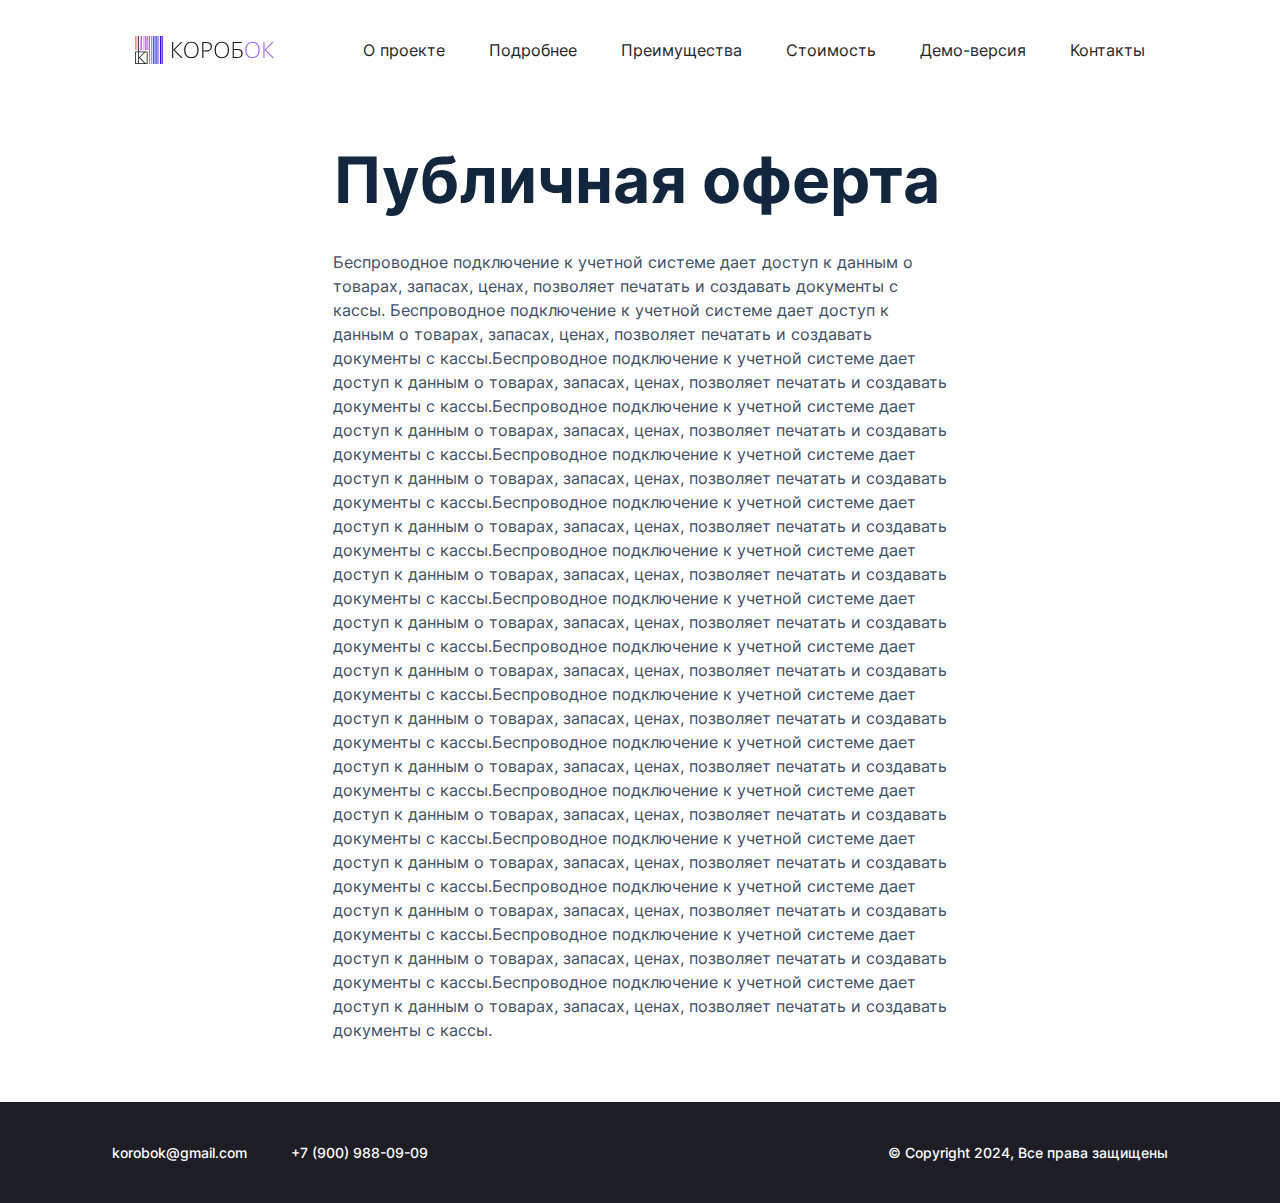
==== offer.html @ b5f3593e "2024/04/10 - offer page + scripts + slight animation" ====
<!DOCTYPE html>
<html lang="ru">
<head>
    <meta charset="UTF-8">
    <meta name="viewport" content="width=device-width, initial-scale=1.0, maximum-scale=1.0, user-scalable=no">
    <title>Korobok.net - Публичная оферта</title>
    <link rel="stylesheet" href="css/styles.css" >
</head>
<body>
    <div class="wrapper">
        <header class="header header_offer">
            <a href="index.html" title="На главную">
                <div class="logo logo_offer"></div>
            </a>
            <nav class="nav">
                <div class="menu-main menu-main_offer">
                    <ul class="menu-main__items">
                        <li class="menu-main__item">
                            <a class="menu-main__link" href="index.html#our-project-purpose" title="О проекте">
                                О проекте
                            </a>
                        </li>
                        <li class="menu-main__item">
                            <a class="menu-main__link" href="index.html#what-else" title="Подробнее">
                                Подробнее
                            </a>
                        </li>
                        <li class="menu-main__item">
                            <a class="menu-main__link" href="index.html#what-lies-in" title="Преимущества">
                                Преимущества
                            </a>
                        </li>
                        <li class="menu-main__item">
                            <a class="menu-main__link" href="index.html#rates" title="Стоимость">
                                Стоимость
                            </a>
                        </li>
                        <li class="menu-main__item">
                            <a class="menu-main__link" href="index.html#demo" title="Демо-версия">
                               Демо-версия
                            </a>
                        </li>
                        <li class="menu-main__item">
                            <a class="menu-main__link" href="index.html#contacts" title="Контакты">
                                Контакты
                            </a>
                        </li>
                    </ul>
                </div>
            </nav>
        </header>        
        <main class="main">
            <section class="offer">
                <h1 class="h1 offer__heading">
                    Публичная оферта
                </h1>
                <p class="offer__text">
                    Беспроводное подключение к учетной системе дает доступ к данным о  товарах, запасах, ценах, позволяет печатать и создавать документы с  кассы. Беспроводное подключение к учетной системе дает доступ к данным о  товарах, запасах, ценах, позволяет печатать и создавать документы с  кассы.Беспроводное подключение к учетной системе дает доступ к данным о  товарах, запасах, ценах, позволяет печатать и создавать документы с  кассы.Беспроводное подключение к учетной системе дает доступ к данным о  товарах, запасах, ценах, позволяет печатать и создавать документы с  кассы.Беспроводное подключение к учетной системе дает доступ к данным о  товарах, запасах, ценах, позволяет печатать и создавать документы с  кассы.Беспроводное подключение к учетной системе дает доступ к данным о  товарах, запасах, ценах, позволяет печатать и создавать документы с  кассы.Беспроводное подключение к учетной системе дает доступ к данным о  товарах, запасах, ценах, позволяет печатать и создавать документы с  кассы.Беспроводное подключение к учетной системе дает доступ к данным о  товарах, запасах, ценах, позволяет печатать и создавать документы с  кассы.Беспроводное подключение к учетной системе дает доступ к данным о  товарах, запасах, ценах, позволяет печатать и создавать документы с  кассы.Беспроводное подключение к учетной системе дает доступ к данным о  товарах, запасах, ценах, позволяет печатать и создавать документы с  кассы.Беспроводное подключение к учетной системе дает доступ к данным о  товарах, запасах, ценах, позволяет печатать и создавать документы с  кассы.Беспроводное подключение к учетной системе дает доступ к данным о  товарах, запасах, ценах, позволяет печатать и создавать документы с  кассы.Беспроводное подключение к учетной системе дает доступ к данным о  товарах, запасах, ценах, позволяет печатать и создавать документы с  кассы.Беспроводное подключение к учетной системе дает доступ к данным о  товарах, запасах, ценах, позволяет печатать и создавать документы с  кассы.Беспроводное подключение к учетной системе дает доступ к данным о  товарах, запасах, ценах, позволяет печатать и создавать документы с  кассы.Беспроводное подключение к учетной системе дает доступ к данным о  товарах, запасах, ценах, позволяет печатать и создавать документы с  кассы.
                </p>
            </section>
        </main>
        <footer class="footer" id="contacts">
            <div class="footer__contacts">
                <a class="footer__email" href="mailto:korobok@gmail.com" title="E-mail: korobok@gmail.com">
                    korobok@gmail.com
                </a>
                <a class="footer__tel" href="tel:+79009880909" title="Телефон: +7 (900) 988-09-09">
                    +7 (900) 988-09-09
                </a>

            </div>
            <div class="footer__copyright">
                &copy; Copyright 2024, Все права защищены
            </div>
        </footer>
    </div>
</body>
</html>
---- css/styles.css ----
@import "normalize.css";
@import "fonts.css";

html {
    scroll-behavior: smooth;
}

body {
    color: #3C4F65;
    font-family: Inter, /*Calibri, Segoe, "Segoe UI"*/ arial, sans-serif;
    font-size: 16px;
    font-weight: 400;
}

h1, h2, h3, h4, h5, h6 {
    margin: 0;
    padding: 0;
}

p {
    margin: 0;
}

.hidden {
    display: none !important;    
}

.noscroll {
    overflow: hidden;
}

.h1 {
    margin-bottom: 30px;

    color: #FFFFFF;
    font-size: 64px;
    font-weight: 700;

    line-height: 72.96px;
}

.h2 {
    color: #12263E;
    font-size: 48px;
    font-weight: 700;

    line-height: 60px;
}

.h3 {
    color: #12263E;
    font-size: 28px;
    font-weight: 700;

    line-height: 34px;
}

.h4 {
    color: #12263E;
    font-size: 20px;
    font-weight: 700;

    line-height: 24.2px;
}

.button {
    display: inline-block;
    padding: 25px 30px;

    color: #F5F5F5;
    font-size: 18px;
    font-weight: 600;

    line-height: 21.78px;
    text-decoration: none;

    border: none;
    border-radius: 10px;
    outline: none;

    background-color: #9A68FF;

    cursor: pointer;
}

.button:hover {
    background-color: #B089FF;

    transition: 0.3s all;
}

.list {
    margin: 0;
    padding: 0;

    list-style: none;
}

.list__item {
    display: flex;
    align-items: flex-start;    
}

.list__item::before {
    content: '';

    flex-grow: 0;
    flex-shrink: 0;

    width: 28px;
    height: 28px;
    margin-top: -5px;
    margin-right: 16px;
    background-image: url('../images/list-bullet.svg');  
    background-size: contain;
}

.wrapper {
    width: 100%;
    max-width: 1440px;
    margin: 0 auto;

    background-color: #CCCCCC;
}

.header {
    display: flex;
    justify-content: space-between;
    align-items: center;
    padding: 36px 135px;

    background-color: #2A007F;
}

.logo {
    display: block;
    width: 139px;
    height: 28px;

    background: url('../images/logo.svg');
}

.logo_offer {
    background: url('../images/logo-offer.svg');
}


/*
    ГЛАВНОЕ МЕНЮ
*/

.menu-main__items {
    display: flex;
    margin: 0;
    padding: 0;
    list-style: none;

    line-height: 20.8px;
}

.menu-main__item {
    margin-right: 44px;
}

.menu-main__item:nth-last-child(1) {
    margin-right: 0;
}

.menu-main__link {
    color: #FFFFFF;

    text-decoration: none;
}

.menu-main__link:hover {
    text-decoration: underline;
}


/*
    ЧТО ТАКОЕ КОРОБОК?
*/

.what-is-korobok {
    display: flex;
    height: 730px;

    background: url(../images/background-top.png) no-repeat;
    background-color: #FEFEFE;

    overflow: hidden;
}

.what-is-korobok__content {
    width: 50%;
    padding: 100px 135px 0;

    white-space: normal;
}
.what-is-korobok__screenshot {
    width: 50%;
}

.what-is-korobok__text {
    margin-bottom: 30px;

    color: #FFFFFF;
    font-size: 18px;

    line-height: 23.4px;
}

.what-is-korobok__screenshot {
    position: relative;
}

.what-is-korobok__screenshot .screenshot__image {
    position: absolute;
    width: 850px;
    height: 580px;
    margin-top: 48px;
    margin-right: -142px;

    box-shadow: 30px 60px 42px 0px #00000016;
    
    z-index: 2;
}

.what-is-korobok__screenshot .screenshot__decoration {
    position: absolute;
    left: -53px;
    bottom: 40px;
    z-index: 1;
}

/*
    НАШ ПРОЕКТ НУЖЕН
*/

.our-project-purpose {
    padding: 62px 135px 50px;

    background-color: #FEFEFE;
}

.our-project-purpose__heading {
    margin-bottom: 40px;
}

.our-project-purpose__content {
    display: flex;
    align-items: flex-start;
}

.our-project-purpose__card {
    width: 25%;
    margin-right: 88px;
}

.our-project-purpose__card:nth-last-child(1) {
    margin-right: 0;
}

.our-project-purpose__card .card__title {
    margin-bottom: 15px;
}

.our-project-purpose__card .card__image {
    height: 86px;
    margin-bottom: 25px;
}

.our-project-purpose__card .card__text {
    line-height: 20.8px;
}


/*
    ЗАЧЕМ ОН НУЖЕН
*/

.why-it {
    padding: 50px 135px 105px;

    background-color: #FEFEFE;
}

.why-it__content {
    display: block;
}

.why-it__row {
    display: flex;
    margin-bottom: 26px;
}

.why-it__row:nth-last-child(1) {
    margin-bottom: 0;
}

.why-it__heading {
    margin-bottom: 40px;
}

.why-it__card {
    display: flex;
    width: 50%;
    margin-right: 26px;
    padding: 26px 37px 26px 26px;


    background-color: #F5F4FD;

    border-radius: 20px;
}

.why-it__card:nth-last-child(1) {
    margin-right: 0;
}

.why-it__card .card__content {
    display: block;
}

.why-it .card__image {
    width: 199px;
    height: 199px;
    margin-right: 37px;
}

.why-it .card__title {
    margin-bottom: 18px;
}

.why-it .card__text {
    line-height: 23.2px;
}


/*
    ЧТО ЕЩЁ?
*/

.what-else {
    padding: 185px 135px 128px;

    background: url(../images/background-middle.png) no-repeat;
    background-color: #FEFEFE;
}

.what-else__heading {
    position: relative;
    margin-bottom: 60px;
}

.what-else__heading::before {
    content: '';
    position: absolute;
    display: block;
    left: -20px;
    bottom: 105px;
    width: 86px;
    height: 88px;
    background: url(../images/what-else-heading.svg) no-repeat;
}

.what-else__content {
    display: flex;
}

.what-else__card {
    width: 33.3%;
    margin-right: 88px;
}

.what-else__card:nth-last-child(1) {
    margin-right: 0;
}

.what-else__card .card__image {
    height: 86px;
    margin-bottom: 32px;
}

.what-else__card .card__title {
    margin-bottom: 14px;
}

.what-else__card .card__text {
    line-height: 24px;
}


/*
    ЧТО ЛЕЖИТ В КОРОБКЕ?
*/

.what-lies-in {
    display: flex;
    padding: 118px 151px 117px 101px;

    background-color: #FEFEFE;
}

.what-lies-in__content {
    margin-right: 87px;
}

.what-lies-in__heading {
    margin-bottom: 30px;
    padding-top: 56px;
}

.what-lies-in__text {
    margin-bottom: 28px;

    font-size: 18px;

    line-height: 27px;
}

.what-lies-in .list__item {
    margin: 0 0 18px;
    font-size: 18px;
}

.what-lies-in__screenshot .screenshot__image {
    width: 482px;
    height: 474px;
}


/*
    ЧТО ЛЕЖИТ В КОРОБКЕ?
*/

.rates {
    padding: 200px 135px 147px;

    background-color: #F8F8F8;
}

.rates__title {
    position: relative;
    display: flex;
    justify-content: space-between;
    align-items: flex-start;

    margin-bottom: 50px;
    padding-right: 32px;
}

.rates__title::before {
    content: '';
    position: absolute;
    display: block;
    left: 0;
    bottom: 105px;
    width: 64px;
    height: 65px;
    background: url(../images/rates.svg) no-repeat;
}

.rates__summary {
    font-size: 18px;

    line-height: 27px;
}

.rates__content {
    display: flex;
}

.rates__card {
    width: 33.3%;
    margin-right: 26px;
    padding: 34px 32px 40px;

    border-radius: 20px;

    background-color: #FFFFFF;
}

.rates__card_mini {
    background: url('../images/rates-mini.svg') no-repeat top center;
    background-color: #FFFFFF;
}

.rates__card_maximum {
    background: url('../images/rates-maximum.svg') no-repeat top center;
    background-color: #FFFFFF;
}

.rates__card_vip {
    background: url('../images/rates-vip.svg') no-repeat top center;
    background-color: #FFFFFF;
}

.rates__card:nth-last-child(1) {
    margin-right: 0;
}

.rates__card .card__heading {
    margin-bottom: 12px;
}

.card__items {
    margin-bottom: 30px;

    line-height: 22px;
}

.card__items .list__item {
    margin-bottom: 16px;
}

.card__items .list__item::before {
    width: 20px;
    height: 20px;
    margin-top: 0;
    margin-right: 10px;
}

.list__item_inactive {
    color: #C3C3C3;

}

.list__item_inactive::before {
    background: none;
}

.card__button_faded {
    background-color: #B6B3D3;
}

.card__button_focused {
    background-color: #525CE5;
}


/*
    ДЕМО-ВЕРСИЯ
*/

.demo {
    padding: 150px 178px 105px 135px;

    background-color: #FEFEFE;
}

.demo__title {
    position: relative;
    display: flex;
    justify-content: space-between;
    align-items: center;
    margin-bottom: 39px;
}

.demo__summary {
    max-width: 340px;

    font-size: 18px;

    line-height: 27px;
}

.demo__content {
    display: flex;
    justify-content: center;
    align-items: center;
}

.demo__screenshot {
    box-shadow: 30px 60px 70px 0px #00000026;
}

.demo__screenshot .screenshot__image {
    width: 100%;
    height: auto;
}

.demo__button {
    position: absolute;
}


/*
    ПОДВАЛ
*/

.footer {
    display: flex;
    justify-content: space-between;
    align-items: center;
    padding: 40px 112px;

    color: #FFFFFF;
    font-size: 14px;
    font-weight: 500;

    line-height: 21px;

    background-color: #1D1E25;
}

.footer__email {
    margin-right: 40px;
}

.footer__email, .footer__tel {
    color: #FFFFFF;

    text-decoration: none;
}

.footer__email:hover, .footer__tel:hover {
    text-decoration: underline;
}


/*
    ПОПАП С ФОРМОЙ ОБРАТНОЙ СВЯЗИ
*/

.popup {
    position: fixed;
    top: 50%;
    left: 50%;
    transform: translate(-50%, -50%);
    max-width: 435px;
    padding: 28px 24px 29px;

    background-color: #FFFFFF;
    
    border-radius: 20px;

    overflow: hidden;
    z-index: 1000;
}

.popup__heading {
    margin-bottom: 22px;

    font-size: 28px;

    line-height: 35px;
}

.form__input {
    width: 100%;
    margin-bottom: 15px;
    padding: 14px 19px;

    color: #5B5B5B;
    font-size: 18px;

    line-height: 22px;

    background-color: #F5F4FD;

    border: 1px solid #F5F4FD;
    border-radius: 10px;

    outline: none;
}

.form__input:focus {
    border: 1px solid #9A68FF;

    transition: 0.3s;
}

.form__input_error {
    color: #FF5F5F;

    border: 1px solid #FF5F5F;
}

.form__input_error::placeholder {
    color: #FF5F5F;
}

.form__submit {
    display: flex;
    align-items: center;
    padding-top: 7px;
}

.form__button {
    margin-right: 16px;
    padding: 14px 27px
}

.form__offer {
    color: #656565;
    font-size: 12px;

    line-height: 16px;
}

.form__link {
    color: #9A68FF;
}

.form__link:hover {
    color: #B089FF;
}

.overlay {
    position: fixed;
    display: block;
    top: 0;
    left: 0;
    width: 100%;
    height: 100%;
    
    background-color: rgba(0, 0, 0, 0.8);

    overflow: auto;
    z-index: 500;
}




/*
    ОФЕРТА
*/

.header_offer {
    background-color: #FEFEFE;
}

.menu-main_offer .menu-main__link {
    color: #252525;
}

.offer {
    padding: 40px 333px 60px;

    background-color: #FEFEFE;
}

.offer__heading {
    color: #12263E;

    line-height: 80px;
}

.offer__text {
    line-height: 24px;
}
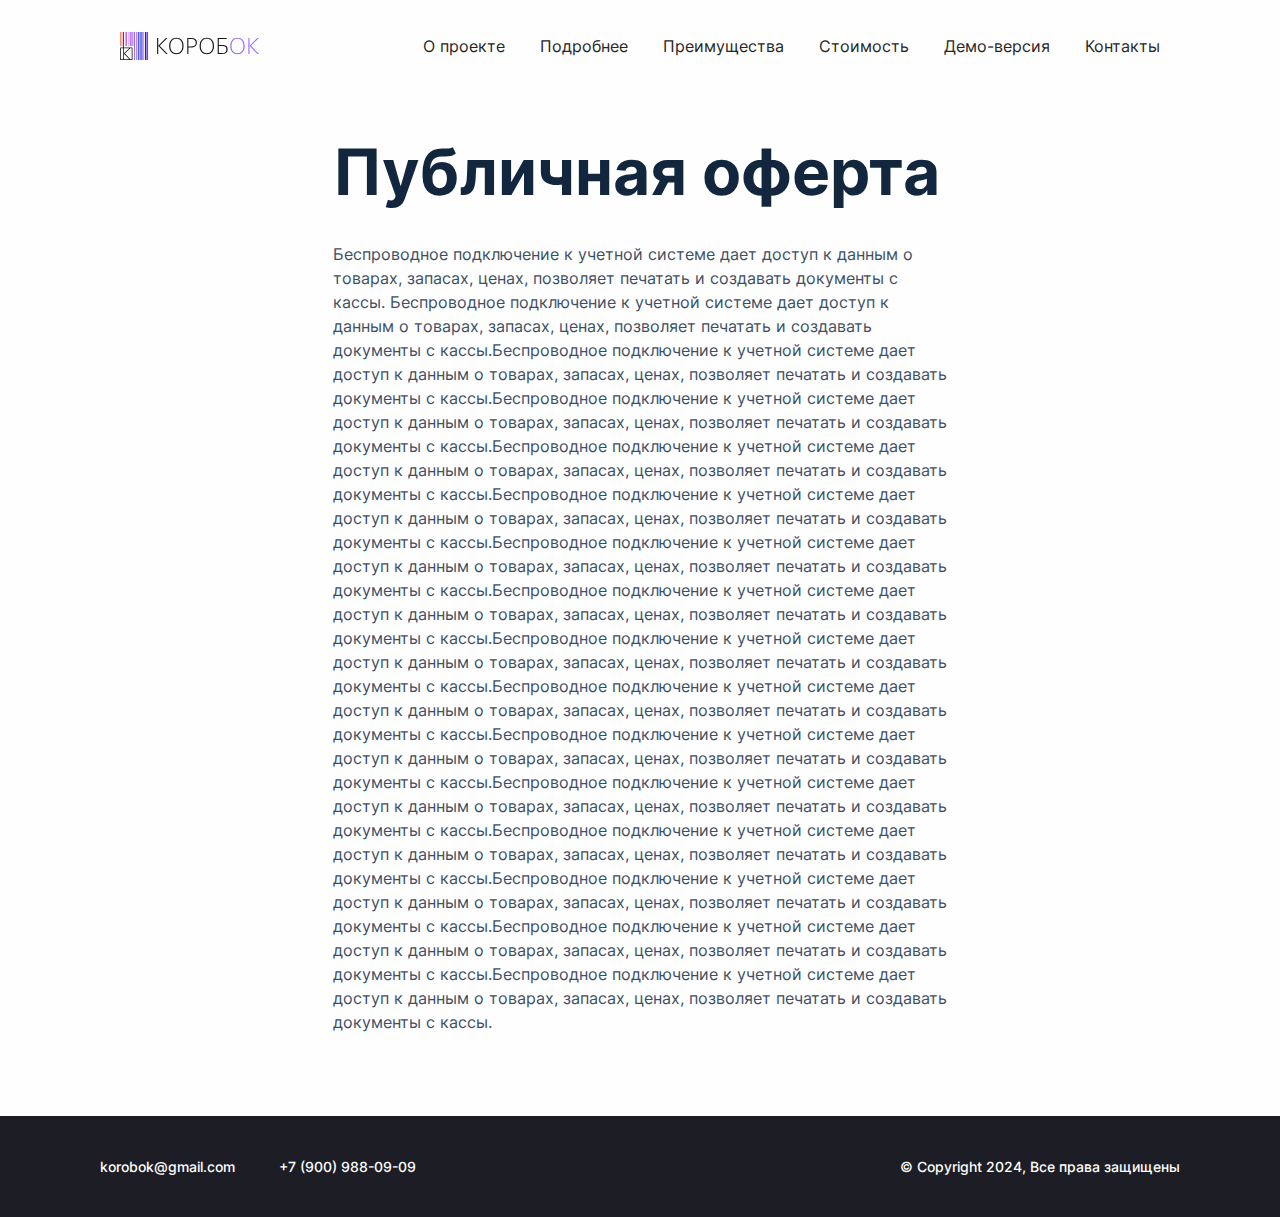
==== commit 938d3029: "2024/04/12 - responsive layout downto 768px" ====
--- a/offer.html
+++ b/offer.html
@@ -2,7 +2,7 @@
 <html lang="ru">
 <head>
     <meta charset="UTF-8">
-    <meta name="viewport" content="width=device-width, initial-scale=1.0, maximum-scale=1.0, user-scalable=no">
+    <meta name="viewport" content="width=device-width, initial-scale=1.0">
     <title>Korobok.net - Публичная оферта</title>
     <link rel="stylesheet" href="css/styles.css" >
 </head>
--- a/css/styles.css
+++ b/css/styles.css
@@ -30,8 +30,6 @@
 }
 
 .h1 {
-    margin-bottom: 30px;
-
     color: #FFFFFF;
     font-size: 64px;
     font-weight: 700;
@@ -127,7 +125,7 @@
     display: flex;
     justify-content: space-between;
     align-items: center;
-    padding: 36px 135px;
+    padding: 32px 9.375%;
 
     background-color: #2A007F;
 }
@@ -183,22 +181,28 @@
 
 .what-is-korobok {
     display: flex;
-    height: 730px;
+    height: 725px;
 
     background: url(../images/background-top.png) no-repeat;
+    background-size: cover;
     background-color: #FEFEFE;
 
     overflow: hidden;
 }
 
+.what-is-korobok__heading {
+    margin-bottom: 20px;
+}
+
 .what-is-korobok__content {
-    width: 50%;
-    padding: 100px 135px 0;
+    width: 51%;
+    padding: 100px 9.375% 0;
 
     white-space: normal;
 }
 .what-is-korobok__screenshot {
-    width: 50%;
+    display: inline-block;
+    width: 49%;
 }
 
 .what-is-korobok__text {
@@ -207,38 +211,45 @@
     color: #FFFFFF;
     font-size: 18px;
 
-    line-height: 23.4px;
-}
-
-.what-is-korobok__screenshot {
+    line-height: 23px;
+}
+
+.what-is-korobok__screenshot .screenshot__image {
+    display: block;
+    width: 100%;
+    margin-top: 48px;
+
+    box-shadow: 30px 60px 42px 0px #00000016;
+    
+    z-index: 2;
+}
+
+
+.screenshot__image-wrapper {
     position: relative;
 }
 
-.what-is-korobok__screenshot .screenshot__image {
+.screenshot__image-wrapper::after {
+    content: '';
     position: absolute;
-    width: 850px;
-    height: 580px;
-    margin-top: 48px;
-    margin-right: -142px;
-
-    box-shadow: 30px 60px 42px 0px #00000016;
-    
-    z-index: 2;
-}
-
-.what-is-korobok__screenshot .screenshot__decoration {
-    position: absolute;
-    left: -53px;
-    bottom: 40px;
+    bottom: 0;
+    left: 0;
+    transform: translate(-60%, 70%);
+    width: 87px;
+    height: 85px;
+
+    background-image: url('../images/screenshot-small-decoration.svg');
     z-index: 1;
-}
+    
+}
+
 
 /*
     НАШ ПРОЕКТ НУЖЕН
 */
 
 .our-project-purpose {
-    padding: 62px 135px 50px;
+    padding: 90px 9.375% 50px;
 
     background-color: #FEFEFE;
 }
@@ -254,7 +265,7 @@
 
 .our-project-purpose__card {
     width: 25%;
-    margin-right: 88px;
+    margin-right: 7.5%;
 }
 
 .our-project-purpose__card:nth-last-child(1) {
@@ -267,7 +278,7 @@
 
 .our-project-purpose__card .card__image {
     height: 86px;
-    margin-bottom: 25px;
+    margin-bottom: 20px;
 }
 
 .our-project-purpose__card .card__text {
@@ -280,7 +291,7 @@
 */
 
 .why-it {
-    padding: 50px 135px 105px;
+    padding: 33px 9.375% 105px;
 
     background-color: #FEFEFE;
 }
@@ -299,14 +310,17 @@
 }
 
 .why-it__heading {
-    margin-bottom: 40px;
+    margin-bottom: 42px;
 }
 
 .why-it__card {
-    display: flex;
+    display: grid;
     width: 50%;
     margin-right: 26px;
-    padding: 26px 37px 26px 26px;
+    padding: 26px 24px 26px 26px;
+
+    grid-template-columns: 3fr 5fr;
+    column-gap: 37px;
 
 
     background-color: #F5F4FD;
@@ -322,14 +336,17 @@
     display: block;
 }
 
+.card__image-wrapper {
+    display: block;
+}
+
 .why-it .card__image {
-    width: 199px;
-    height: 199px;
-    margin-right: 37px;
+    max-width: 100%;
+    max-height: 100%;
 }
 
 .why-it .card__title {
-    margin-bottom: 18px;
+    margin: 8px 0 18px;
 }
 
 .why-it .card__text {
@@ -342,7 +359,7 @@
 */
 
 .what-else {
-    padding: 185px 135px 128px;
+    padding: 184px 9.375% 128px;
 
     background: url(../images/background-middle.png) no-repeat;
     background-color: #FEFEFE;
@@ -383,7 +400,7 @@
 }
 
 .what-else__card .card__title {
-    margin-bottom: 14px;
+    margin-bottom: 12px;
 }
 
 .what-else__card .card__text {
@@ -397,18 +414,19 @@
 
 .what-lies-in {
     display: flex;
-    padding: 118px 151px 117px 101px;
+    align-items: center;
+    padding: 112px 7% 117px 7%;
 
     background-color: #FEFEFE;
 }
 
 .what-lies-in__content {
-    margin-right: 87px;
+    width: 50%;
 }
 
 .what-lies-in__heading {
-    margin-bottom: 30px;
-    padding-top: 56px;
+    margin-bottom: 23px;
+    padding-top: 51px;
 }
 
 .what-lies-in__text {
@@ -424,18 +442,22 @@
     font-size: 18px;
 }
 
+.what-lies-in__screenshot {
+    width: 50%;
+    text-align: center;
+}
+
 .what-lies-in__screenshot .screenshot__image {
-    width: 482px;
-    height: 474px;
+    width: 79%;
 }
 
 
 /*
-    ЧТО ЛЕЖИТ В КОРОБКЕ?
+    ТАРИФЫ
 */
 
 .rates {
-    padding: 200px 135px 147px;
+    padding: 184px 9.375% 147px;
 
     background-color: #F8F8F8;
 }
@@ -446,7 +468,7 @@
     justify-content: space-between;
     align-items: flex-start;
 
-    margin-bottom: 50px;
+    margin-bottom: 42px;
     padding-right: 32px;
 }
 
@@ -455,13 +477,15 @@
     position: absolute;
     display: block;
     left: 0;
-    bottom: 105px;
+    bottom: 128px;
     width: 64px;
     height: 65px;
     background: url(../images/rates.svg) no-repeat;
 }
 
 .rates__summary {
+    padding-top: 9px;
+
     font-size: 18px;
 
     line-height: 27px;
@@ -469,11 +493,15 @@
 
 .rates__content {
     display: flex;
+    padding-bottom: 10px;
+
+    overflow-x: scroll;
 }
 
 .rates__card {
     width: 33.3%;
-    margin-right: 26px;
+    min-width: 260px;
+    margin-right: 2%;
     padding: 34px 32px 40px;
 
     border-radius: 20px;
@@ -501,13 +529,13 @@
 }
 
 .rates__card .card__heading {
-    margin-bottom: 12px;
+    margin-bottom: 19px;
 }
 
 .card__items {
-    margin-bottom: 30px;
-
-    line-height: 22px;
+    margin-bottom: 37px;
+
+    line-height: 21px;
 }
 
 .card__items .list__item {
@@ -530,6 +558,10 @@
     background: none;
 }
 
+.rates__card .card__button {
+    padding: 25px 10%;
+}
+
 .card__button_faded {
     background-color: #B6B3D3;
 }
@@ -544,7 +576,7 @@
 */
 
 .demo {
-    padding: 150px 178px 105px 135px;
+    padding: 128px 12.4% 105px 9.375%;
 
     background-color: #FEFEFE;
 }
@@ -554,7 +586,7 @@
     display: flex;
     justify-content: space-between;
     align-items: center;
-    margin-bottom: 39px;
+    margin-bottom: 57px;
 }
 
 .demo__summary {
@@ -582,6 +614,8 @@
 
 .demo__button {
     position: absolute;
+
+    margin-left: 40px;
 }
 
 
@@ -593,7 +627,7 @@
     display: flex;
     justify-content: space-between;
     align-items: center;
-    padding: 40px 112px;
+    padding: 40px 7.8%;
 
     color: #FFFFFF;
     font-size: 14px;
@@ -650,7 +684,7 @@
 .form__input {
     width: 100%;
     margin-bottom: 15px;
-    padding: 14px 19px;
+    padding: 13px 19px;
 
     color: #5B5B5B;
     font-size: 18px;
@@ -684,12 +718,12 @@
 .form__submit {
     display: flex;
     align-items: center;
-    padding-top: 7px;
+    padding-top: 6px;
 }
 
 .form__button {
     margin-right: 16px;
-    padding: 14px 27px
+    padding: 14px 27px;
 }
 
 .form__offer {
@@ -737,12 +771,14 @@
 }
 
 .offer {
-    padding: 40px 333px 60px;
+    padding: 40px 333px 82px;
 
     background-color: #FEFEFE;
 }
 
 .offer__heading {
+    margin-bottom: 30px;
+
     color: #12263E;
 
     line-height: 80px;
@@ -750,4 +786,487 @@
 
 .offer__text {
     line-height: 24px;
+}
+
+@media screen and (max-width: 1440px) {
+    /*
+        Максимальный правый отступ пунктов меню - 44px при разрешении по горизонтали 1440px.
+        Минимальный - 12px при рахрешении 900px. Далее меню коллапсирует в кнопку.
+        calc (минимальный отступ + (максимальный отступ - минимальный отступ)/(максимальная ширина - минимальная ширина) * (100vw - минимальная ширина)
+    */
+
+    .menu-main__item {
+        margin-right: calc(6.25vw - 45px);
+    }
+
+    .what-is-korobok {
+        height: calc(46.9vw + 50px);
+    }
+
+    .what-is-korobok__screenshot .screenshot__image {
+        box-shadow: calc(3.6vw - 22px) calc(7.2vw - 44px) 42px 0px #00000016;
+    }
+}
+
+@media screen and (max-width: 1024px) {
+    .h1 {
+        font-size: 54px;
+    
+        line-height: 60px;
+    }
+    
+    .h2 {
+        font-size: 42px;
+    
+        line-height: 50px;
+    }
+    
+    .h3 {
+        font-size: 26px;
+    
+        line-height: 30px;
+    }
+    
+    .h4 {
+        font-size: 18px;
+    
+        line-height: 21px;
+    }
+    
+    .header {
+        padding: 20px 60px;
+    }
+
+    .menu-main {
+        font-size: 14px;
+    }
+
+    .what-is-korobok__content {
+        padding: 75px 60px 0;
+    }
+
+    .our-project-purpose {
+        padding: 45px 60px 30px;
+    }
+
+    .why-it {
+        padding: 30px 60px 60px;
+    }
+
+    .why-it__card {
+        padding: 20px;
+
+        column-gap: 20px;
+    }
+
+    .why-it .card__title {
+        margin: 0 0 8px;
+    }
+
+    .what-else {
+        padding: 50px 60px 60px;
+    }
+
+    .what-else__heading::before {
+        left: 210px;
+        bottom: 10px;
+    }
+
+    .what-else__card .card__title {
+        margin-bottom: 8px;
+    }
+
+    .what-lies-in {
+        padding: 50px 60px 50px;
+    }
+
+    .rates {
+        padding: 50px 60px 60px;
+    }
+
+    .rates__title::before {
+        left: 210px;
+        bottom: 60px;
+    }
+
+    .rates__card {
+        padding: 30px 24px 24px;    
+    }
+
+    .demo {
+        padding: 50px 60px 60px;
+    }
+
+    .demo__screenshot {
+        box-shadow: 20px 40px 50px 0px #00000026;
+    }
+
+    .footer {
+        padding: 20px 60px;
+    }
+
+    .popup__heading {
+        font-size: 28px;
+    
+        line-height: 35px;
+    }
+}
+
+@media screen and (max-width: 900px) {
+    body {
+        font-size: 14px;
+    }
+
+    .h1 {
+        font-size: 50px;
+    
+        line-height: 52px;
+    }
+    
+    .h2 {
+        font-size: 38px;
+    
+        line-height: 50px;
+    }
+
+    .list__item::before {
+        width: 22px;
+        height: 22px;
+        margin-top: -5px;
+        margin-right: 10px;
+    }
+
+    .button {
+        display: block;
+        width: 100%;
+        padding: 20px 20px;
+    
+        font-size: 16px;
+    
+        line-height: 21.78px;
+    }
+
+    .header {
+        padding: 20px 20px;
+    }
+
+    .what-is-korobok {
+        height: 440px;
+
+        background-size: auto;
+    }
+
+    .what-is-korobok__content {
+        padding: 50px 40px 0;
+    }
+
+    .what-is-korobok__text {
+        font-size: 16px;
+
+        line-height: 20px;
+    }
+
+    .what-is-korobok__screenshot .screenshot__image {
+        margin-top: 25px;
+    }
+
+    .our-project-purpose {
+        padding: 45px 40px 30px;
+    }
+
+    .our-project-purpose__heading {
+        margin-bottom: 25px;
+    }
+
+    .our-project-purpose__card .card__image {
+        height: 70px;
+
+        margin-bottom: 10px;
+    }
+
+    .why-it {
+        padding: 30px 40px 60px;
+    }
+
+    .why-it__heading {
+        margin-bottom: 25px;
+    }
+
+    .what-else {
+        padding: 50px 40px 60px;
+    }
+
+    .what-else__heading {
+        margin-bottom: 20px;
+    }
+
+    .what-else__heading::before {
+        display: none
+    }
+
+    .what-else__card {
+        margin-right: 30px;
+    }
+
+    .what-else__card .card__image {
+        height: 70px;
+        margin-bottom: 14px;
+    }
+
+    .what-lies-in {
+        padding: 50px 40px 50px;
+    }
+
+    .what-lies-in__heading {
+        padding-top: 20px;
+    }
+
+    .what-lies-in__heading {
+        line-height: 40px;
+    }
+
+    .what-lies-in .list__item {
+        font-size: 16px;
+    }
+
+    .rates {
+        padding: 50px 40px 60px;
+    }
+
+    .rates__title::before {
+        display: none;
+    }
+
+    .rates__summary {
+        font-size: 16px;
+
+        line-height: 24px;
+    }
+
+    .rates__card {
+        padding: 24px 20px 20px;    
+    }
+
+    .card__items .list__item {
+        margin-bottom: 10px;
+
+        line-height: 18px;
+    }
+
+    .demo {
+        padding: 50px 40px 60px;
+    }
+
+    .demo__summary {
+        font-size: 16px;
+
+        line-height: 24px;
+    }
+
+    .demo__screenshot {
+        box-shadow: 10px 20px 30px 0px #00000026;
+    }
+
+    .footer {
+        padding: 20px 40px;
+    }
+    .popup__heading {
+        margin-bottom: 14px;
+
+        font-size: 24px;
+    
+        line-height: 30px;
+    }
+
+    .form__input {
+        padding: 10px 17px;
+        font-size: 16px;
+    }
+
+    .footer__email {
+        margin-right: 30px;
+    }
+}
+
+@media screen and (max-width: 768px) {
+    .h1 {
+        font-size: 46px;
+    
+        line-height: 48px;
+    }
+    
+    .h2 {
+        font-size: 34px;
+    
+        line-height: 36px;
+    }
+
+    /*
+    .h3 {
+        font-size: 26px;
+    
+        line-height: 30px;
+    }
+    */
+    
+    .h4 {
+        font-size: 16px;
+    
+        line-height: 18px;
+    }
+    .menu-main {
+        display: none;
+    }
+
+    .button {
+        padding: 15px;
+    }
+
+    .what-is-korobok {
+        height: 420px;
+    }
+
+    .what-is-korobok__content {
+        padding: 60px 20px 0 30px;
+    }
+
+    .what-is-korobok__screenshot .screenshot__image {
+        margin-top: 40px;
+    }
+
+    .our-project-purpose {
+        padding: 30px;
+    }
+
+    .our-project-purpose__heading {
+        margin-bottom: 26px;
+    }
+
+    .our-project-purpose__content {
+        flex-direction: column;
+    }
+
+    .our-project-purpose__card {
+        display: flex;
+        justify-content: flex-start;
+        align-items: center;
+        width: 100%;
+        margin: 0;
+    }
+
+    .our-project-purpose__card .card__image {
+        width: 80px;
+        margin-right: 20px;
+        margin-top: 10px;
+    }
+
+    .our-project-purpose__card .card__title {
+        margin-bottom: 8px;
+    }
+
+    .our-project-purpose__card .card__text {
+        line-height: 16px;
+    }
+
+    .why-it {
+        padding: 30px;
+    }
+
+    .why-it__row {
+        display: block;
+
+        margin-bottom: 0;
+    }
+
+    .why-it__card {
+        width: 100%;
+        margin-bottom: 10px;
+        padding: 16px;
+
+        grid-template-columns: 1fr 6fr;
+    }
+    
+    .why-it .card__text {
+        line-height: 20px;
+    }
+    
+    .what-else {
+        padding: 30px;
+    }
+
+    .what-else__card .card__text {
+        line-height: 20px;
+    }    
+
+    .what-lies-in {
+        padding: 30px;
+    }
+
+    .what-lies-in__text {
+        font-size: 16px;
+    }
+
+    .what-lies-in .list__item {
+        margin: 0 0 16px;
+
+        font-size: 15px;
+    }
+
+    .rates {
+        padding: 30px;
+    }
+
+    .rates__title {
+        margin-bottom: 30px;
+    }
+
+    .rates__summary {
+        font-size: 15px;
+
+        line-height: 21px;
+    }
+
+    .demo {
+        padding: 30px;
+    }
+
+    .demo__title {
+        margin-bottom: 30px;
+    }
+
+    .demo__summary {
+        font-size: 15px;
+
+        line-height: 21px;
+    }
+
+    .demo__screenshot {
+        box-shadow: 10px 10px 20px 0px #00000026;
+    }
+
+    .demo__button {
+        margin-left: 20px;
+    }
+
+    .footer {
+        padding: 20px 30px;
+
+        font-size: 12px;
+    }
+
+    .footer__email {
+        margin-right: 20px;
+    }
+}
+
+@media screen and (max-width: 640px) {
+
+}
+
+@media screen and (max-width: 480px) {
+
+}
+
+@media screen and (max-width: 360px) {
+
 }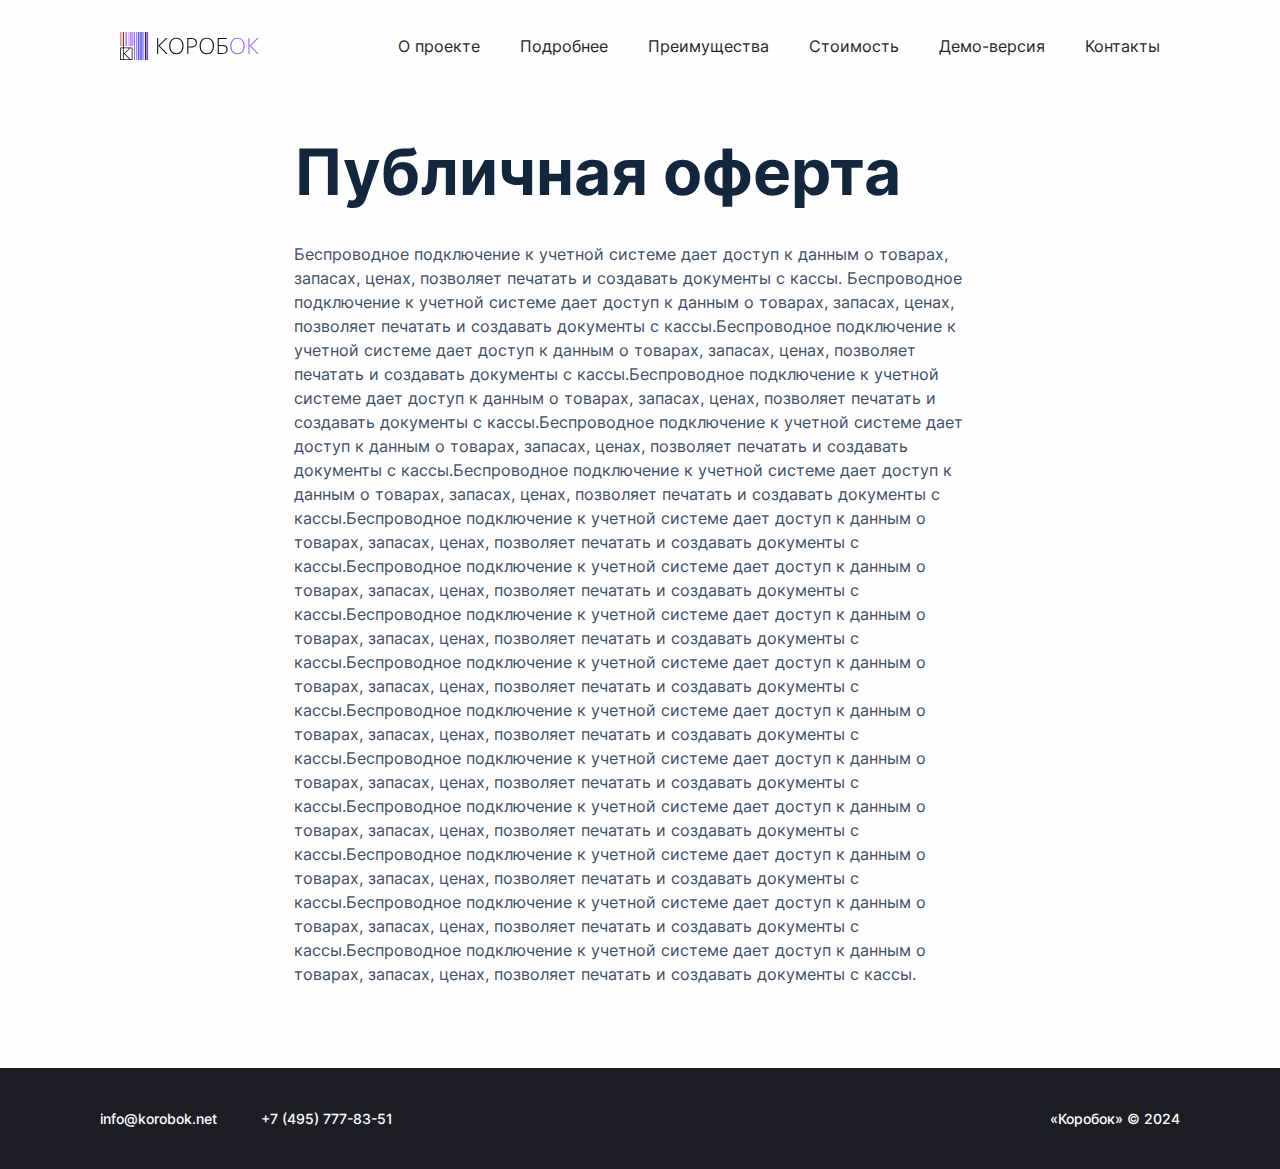
==== commit c147a68a: "2024/04/16 - webp, mobile-menu, before final test" ====
--- a/offer.html
+++ b/offer.html
@@ -5,6 +5,12 @@
     <meta name="viewport" content="width=device-width, initial-scale=1.0">
     <title>Korobok.net - Публичная оферта</title>
     <link rel="stylesheet" href="css/styles.css" >
+
+    <link rel="apple-touch-icon" href="apple-touch-icon.png" type="image/svg+xml">
+    <link rel="shortcut icon" href="favicon.ico" sizes="any" type="image/x-icon">
+    <link rel="icon" href="icon.svg" type="image/svg+xml">
+    <link rel="manifest" href="manifest.webmanifest">
+    <link rel="yandex-tableau-widget" href="tableau.json">
 </head>
 <body>
     <div class="wrapper">
@@ -47,6 +53,7 @@
                         </li>
                     </ul>
                 </div>
+                <div class="menu-mobile-button menu-mobile-button_offer"></div>
             </nav>
         </header>        
         <main class="main">
@@ -61,18 +68,22 @@
         </main>
         <footer class="footer" id="contacts">
             <div class="footer__contacts">
-                <a class="footer__email" href="mailto:korobok@gmail.com" title="E-mail: korobok@gmail.com">
-                    korobok@gmail.com
+                <a class="footer__email" href="mailto:info@korobok.net" title="E-mail: info@korobok.net">
+                    info@korobok.net
                 </a>
-                <a class="footer__tel" href="tel:+79009880909" title="Телефон: +7 (900) 988-09-09">
-                    +7 (900) 988-09-09
+                <a class="footer__tel" href="tel:+74957778351" title="Телефон: +7 (495) 777-83-51">
+                    +7 (495) 777-83-51
                 </a>
 
             </div>
             <div class="footer__copyright">
-                &copy; Copyright 2024, Все права защищены
+                &laquo;Коробок&raquo; &copy; 2024
             </div>
         </footer>
     </div>
+
+    <div class="overlay hidden"></div>
+
+    <script src="js/scripts.js"></script>
 </body>
 </html>--- a/css/styles.css
+++ b/css/styles.css
@@ -7,7 +7,7 @@
 
 body {
     color: #3C4F65;
-    font-family: Inter, /*Calibri, Segoe, "Segoe UI"*/ arial, sans-serif;
+    font-family: Inter, Calibri, Segoe, "Segoe UI", arial, sans-serif;
     font-size: 16px;
     font-weight: 400;
 }
@@ -174,6 +174,48 @@
     text-decoration: underline;
 }
 
+/*
+    МОБИЛЬНОЕ МЕНЮ
+*/
+
+.menu-main_mobile {
+    position: fixed;
+    display: block !important;
+    top: 0;
+    right: 0;
+    width: 180px;
+    padding: 10px 50px 10px 10px;
+
+    background: url('../images/logo.svg') 15px 15px no-repeat;
+    background-color: #333333;
+
+    z-index: 1000;    
+}
+
+.menu-main_mobile .menu-main__items {
+    display: block;
+
+    /* background-color: #333333; */
+}
+
+.menu-main_mobile .menu-main__item {
+    padding: 8px 10px;
+}
+
+.menu-main_mobile .menu-main__item:nth-child(1) {
+    padding-top: 50px;
+}
+
+.menu-mobile-button {
+    display: none;
+}
+
+.menu-main_mobile .menu-main__link {
+    color: #FFFFFF! important;
+
+    text-decoration: none !important;
+}
+
 
 /*
     ЧТО ТАКОЕ КОРОБОК?
@@ -183,7 +225,7 @@
     display: flex;
     height: 725px;
 
-    background: url(../images/background-top.png) no-repeat;
+    background: url(../images/background-top.webp) no-repeat;
     background-size: cover;
     background-color: #FEFEFE;
 
@@ -200,9 +242,14 @@
 
     white-space: normal;
 }
+
+.what-is-korobok__button {
+    padding: 25px 65px;
+}
+
 .what-is-korobok__screenshot {
     display: inline-block;
-    width: 49%;
+    width: 49.1%;
 }
 
 .what-is-korobok__text {
@@ -282,7 +329,7 @@
 }
 
 .our-project-purpose__card .card__text {
-    line-height: 20.8px;
+    line-height: 20px;
 }
 
 
@@ -361,7 +408,7 @@
 .what-else {
     padding: 184px 9.375% 128px;
 
-    background: url(../images/background-middle.png) no-repeat;
+    background: url(../images/background-middle.webp) no-repeat;
     background-color: #FEFEFE;
 }
 
@@ -387,7 +434,7 @@
 
 .what-else__card {
     width: 33.3%;
-    margin-right: 88px;
+    margin-right: 6%;
 }
 
 .what-else__card:nth-last-child(1) {
@@ -494,14 +541,9 @@
 .rates__content {
     display: flex;
     padding-bottom: 10px;
-
-    overflow-x: scroll;
 }
 
 .rates__card {
-    width: 33.3%;
-    min-width: 260px;
-    margin-right: 2%;
     padding: 34px 32px 40px;
 
     border-radius: 20px;
@@ -614,8 +656,6 @@
 
 .demo__button {
     position: absolute;
-
-    margin-left: 40px;
 }
 
 
@@ -662,7 +702,7 @@
     top: 50%;
     left: 50%;
     transform: translate(-50%, -50%);
-    max-width: 435px;
+    width: 435px;
     padding: 28px 24px 29px;
 
     background-color: #FFFFFF;
@@ -756,8 +796,6 @@
 }
 
 
-
-
 /*
     ОФЕРТА
 */
@@ -771,7 +809,7 @@
 }
 
 .offer {
-    padding: 40px 333px 82px;
+    padding: 40px 23% 82px;
 
     background-color: #FEFEFE;
 }
@@ -788,7 +826,7 @@
     line-height: 24px;
 }
 
-@media screen and (max-width: 1440px) {
+@media screen and (max-width: 1439px) {
     /*
         Максимальный правый отступ пунктов меню - 44px при разрешении по горизонтали 1440px.
         Минимальный - 12px при рахрешении 900px. Далее меню коллапсирует в кнопку.
@@ -796,7 +834,7 @@
     */
 
     .menu-main__item {
-        margin-right: calc(6.25vw - 45px);
+        margin-right: calc(6.25vw - 40px);
     }
 
     .what-is-korobok {
@@ -808,7 +846,33 @@
     }
 }
 
-@media screen and (max-width: 1024px) {
+@media screen and (max-width: 1199px) {
+    .what-is-korobok__button {
+        padding: 20px 60px;
+    }
+
+    .our-project-purpose__card {
+        margin-right: 4%;
+    }
+
+    .why-it__card {
+        column-gap: 20px;
+    }
+
+    .what-else__card {
+        margin-right: 4%;
+    }
+
+    .rates__card .card__button {
+        padding: 25px 7%;
+    }
+
+    .offer {
+        padding: 40px 16% 60px;
+    }
+}
+
+@media screen and (max-width: 1023px) {
     .h1 {
         font-size: 54px;
     
@@ -910,9 +974,19 @@
     
         line-height: 35px;
     }
-}
-
-@media screen and (max-width: 900px) {
+
+    .offer {
+        padding: 40px 10% 60px;
+    }
+
+    .offer__heading {
+        font-size: 54px;
+    
+        line-height: 60px;
+    }
+}
+
+@media screen and (max-width: 899px) {
     body {
         font-size: 14px;
     }
@@ -937,13 +1011,20 @@
     }
 
     .button {
+        padding: 20px 20px;
+    
+        font-size: 16px;
+    
+        line-height: 21.78px;
+    }
+
+    .what-is-korobok__button {
+        padding: 20px 50px;
+    }
+
+    .rates__card .card__button {
         display: block;
-        width: 100%;
-        padding: 20px 20px;
-    
-        font-size: 16px;
-    
-        line-height: 21.78px;
+        width: 100%;        
     }
 
     .header {
@@ -1086,9 +1167,25 @@
     .footer__email {
         margin-right: 30px;
     }
-}
-
-@media screen and (max-width: 768px) {
+
+    .footer {
+        padding: 20px 40px;
+    }
+
+    .offer {
+        padding: 20px 10% 40px;
+    }
+
+    .offer__heading {
+        margin-bottom: 20px;
+
+        font-size: 50px;
+    
+        line-height: 52px;
+    }
+}
+
+@media screen and (max-width: 767px) {
     .h1 {
         font-size: 46px;
     
@@ -1101,25 +1198,39 @@
         line-height: 36px;
     }
 
-    /*
-    .h3 {
-        font-size: 26px;
-    
-        line-height: 30px;
-    }
-    */
-    
     .h4 {
         font-size: 16px;
     
         line-height: 18px;
     }
+
     .menu-main {
         display: none;
     }
 
+    .menu-mobile-button {
+        display: flex;
+        height: 16px;
+        width: 24px;
+        margin: auto;
+
+        background: url('../images/menu.svg') no-repeat;
+
+        fill: #FFFFFF;
+    }
+
+    .menu-mobile-button_offer {
+        background: url('../images/menu-offer.svg') no-repeat;
+
+        fill: #333333;
+    }
+
     .button {
         padding: 15px;
+    }
+
+    .what-is-korobok__button {
+        padding: 15px 40px;
     }
 
     .what-is-korobok {
@@ -1164,10 +1275,6 @@
         margin-bottom: 8px;
     }
 
-    .our-project-purpose__card .card__text {
-        line-height: 16px;
-    }
-
     .why-it {
         padding: 30px;
     }
@@ -1235,6 +1342,7 @@
     }
 
     .demo__summary {
+        max-width: 280px;
         font-size: 15px;
 
         line-height: 21px;
@@ -1244,10 +1352,6 @@
         box-shadow: 10px 10px 20px 0px #00000026;
     }
 
-    .demo__button {
-        margin-left: 20px;
-    }
-
     .footer {
         padding: 20px 30px;
 
@@ -1257,16 +1361,345 @@
     .footer__email {
         margin-right: 20px;
     }
-}
-
-@media screen and (max-width: 640px) {
-
-}
-
-@media screen and (max-width: 480px) {
-
-}
-
-@media screen and (max-width: 360px) {
-
+
+    .popup__heading {
+        font-size: 24px;
+    
+        line-height: 24px;
+    }
+
+    .offer {
+        padding: 20px 40px 40px;
+    }
+
+    .offer__heading {
+        font-size: 46px;
+    
+        line-height: 48px;
+    }
+}
+
+@media screen and (max-width: 639px) {
+    .h1 {
+        font-size: 42px;
+
+        line-height: 44px;
+    }
+
+    .h2 {
+        font-size: 28px;
+
+        line-height: 30px;
+    }
+
+    .button {
+        padding: 16px 4%;
+    }
+
+    .what-is-korobok__button {
+        padding: 15px 30px;
+    }
+
+    .list__item::before {
+        width: 19px;
+        height: 19px;
+        margin-top: -3px;
+        margin-right: 10px;
+    }
+
+    .what-is-korobok {
+        height: 100%;
+
+        padding: 60px 25px;
+
+    }
+
+    .what-is-korobok__content {
+        width: 100%;
+        padding: 0;
+      
+    }
+
+    .what-is-korobok__screenshot {
+        display: none;
+    }
+
+    .our-project-purpose {
+        padding: 30px;
+    }
+
+    .our-project-purpose__card .card__image {
+        width: 70px;
+        margin: 5px 20px 5px 0;
+    }
+
+    .what-else__content {
+        display: block;
+    }
+
+    .what-else__card {
+        display: flex;
+
+        width: 100%;
+        margin-right: 0;
+    }
+
+    .what-else__card .card__content {
+        padding-bottom: 12px;
+    }
+
+    .what-else__card .card__image {
+        width: 70px;
+        height: 50px;
+        margin: 5px 15px 5px 0;
+    }
+
+    .what-lies-in {
+        padding: 30px 30px;
+    }
+
+    .what-lies-in__content {
+        width: 100%;
+    }
+
+    .what-lies-in__heading {
+        padding-top: 0;
+    }
+
+    .what-lies-in__br {
+        display: none;
+    }
+
+    .what-lies-in .list__item {
+        margin: 0 0 12px 0;
+
+        font-size: 14px;
+    }
+
+    .what-lies-in__screenshot {
+        display: none;
+    }
+
+    .rates__title {
+        display: block;
+        width: 100%;
+        padding-right: 0;
+    }
+
+    .rates__heading {
+        display: block;
+
+        width: 100%;
+    }
+
+    .rates__summary {
+        display: block;
+
+        width: 100%;
+    }
+
+    .card__items {
+        margin-bottom: 20px;
+    }
+
+    .rates__card .card__button {
+        padding: 16px 10%;
+    }
+
+    .demo__title {
+        display: block;
+    }
+
+    .demo__heading {
+        width: 100%;
+    }
+
+    .demo__summary {
+        max-width: 100%;
+        padding-top: 9px;
+    }
+
+    .footer {
+        display: block;
+
+        line-height: 16px;
+        text-align: left;
+    }
+
+    .footer__email {
+        display: block;
+        margin-bottom: 1px;
+    }
+
+    .footer__tel {
+        display: block;
+        margin-bottom: 5px;
+    }
+
+    .popup__heading {
+        font-size: 24px;
+    
+        line-height: 24px;
+    }
+
+    .form__input {
+        padding: 8px 14px;
+
+        font-size: 14px;
+    }
+
+    .offer {
+        padding: 10px 30px 30px;
+    }
+
+    .offer-heading {
+        margin-bottom: 16px;
+
+        font-size: 42px;
+
+        line-height: 44px;
+    }
+
+    .offer__text {
+        line-height: 22px;
+    }
+}
+
+@media screen and (max-width: 479px) {
+    .h1 {
+        font-size: 38px;
+
+        line-height: 40px;
+    }
+
+    .h2 {
+        font-size: 24px;
+
+        line-height: 24px;    
+    }
+
+    .h3 {
+        font-size: 22px;    
+    }
+
+    .header {
+        padding: 10px;
+    }
+
+    .what-is-korobok {
+        padding: 40px 20px;
+    }
+
+    .our-project-purpose {
+        padding: 20px;
+    }
+
+    .our-project-purpose__card {
+        margin-bottom: 16px;
+    }
+
+    .our-project-purpose__card .card__image {
+        width: 60px;
+        margin-right: 15px;
+    }
+
+    .our-project-purpose__card .card__title {
+        margin-bottom: 6px;
+    }
+
+    .our-project-purpose__card .card__text {
+        line-height: 18px;
+    }
+
+    .why-it {
+        padding: 20px;
+    }
+
+    .why-it__heading {
+        margin-bottom: 20px;    
+    }
+
+    .why-it .card__text {
+        line-height: 18px;
+    }
+
+    .what-else {
+        padding: 20px;
+    }
+
+    .what-else__card .card__text {
+        line-height: 18px;
+    }
+
+    .what-lies-in {
+        padding: 20px;
+    }
+
+    .what-lies-in__heading {
+        margin-bottom: 12px;
+    }
+
+    .what-lies-in__text {
+        margin-bottom: 10px;
+
+        font-size: 15px;
+    }
+
+    .what-lies-in .list__item {
+        margin-bottom: 10px;
+
+        line-height: 18px;
+    }
+    
+    .rates {
+        padding: 20px;
+    }
+
+    .rates__summary {
+        font-size: 14px;
+    }
+
+    .card__items .list__item {
+        margin-bottom: 8px;
+    }
+
+    .rates__card .card__heading {
+        margin-bottom: 14px;
+    }
+
+    .demo {
+        padding: 20px 20px 30px;
+    }
+
+    .popup {
+        max-width: 90%;
+        padding: 24px 20px;
+    }
+
+    .offer {
+        padding: 20px 20px 30px;
+    }
+
+    .offer__heading {
+        margin-bottom: 14px;
+
+        font-size: 30px;
+    }
+}
+
+@media screen and (max-width: 359px) {
+    .popup {
+        max-width: 96%;
+        padding: 20px 18px;
+    }
+
+    .offer__heading {
+        margin-bottom: 10px;
+
+        font-size: 28px;
+    }
+
+    .offer__text {
+        line-height: 20px;
+    }
 }